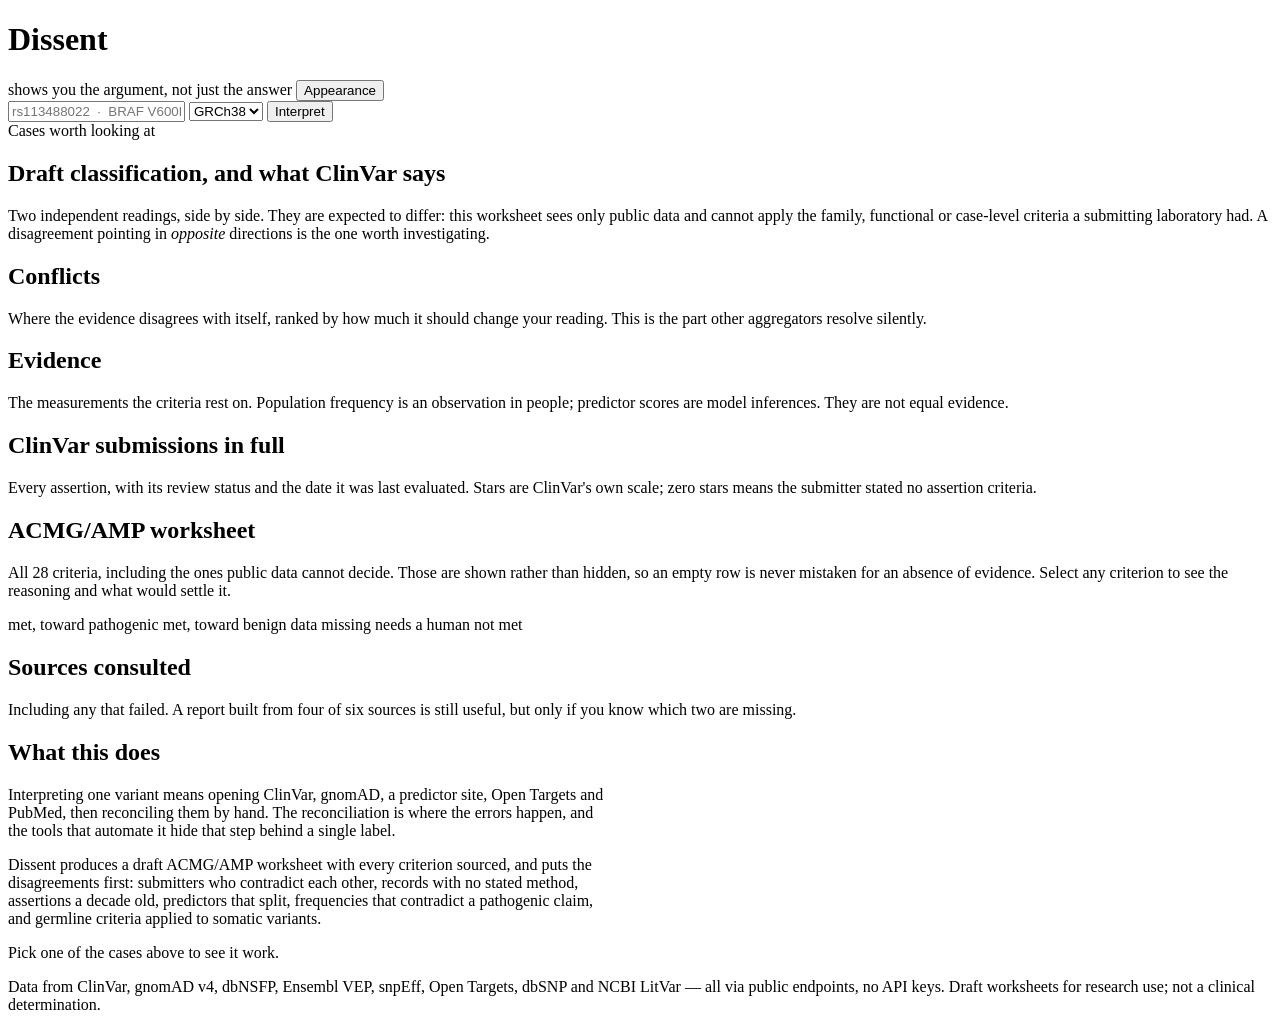
==== dissent/web/index.html @ 205fcd36 "Add web UI, JSON API, and CLI Charts are hand-written SVG rather than a charting library: the reposi" ====
<!doctype html>
<html lang="en">
<head>
<meta charset="utf-8">
<meta name="viewport" content="width=device-width, initial-scale=1">
<title>Dissent</title>
<meta name="description" content="A variant interpretation engine that shows you the argument, not just the answer.">
<link rel="stylesheet" href="/static/style.css">
</head>
<body>

<header class="masthead">
  <div class="wrap">
    <div class="brand">
      <h1>Dissent</h1>
      <span class="tag">shows you the argument, not just the answer</span>
      <button class="theme-toggle" id="theme-toggle" type="button">Appearance</button>
    </div>

    <form class="searchbar" id="search-form" autocomplete="off">
      <input id="q" name="q" placeholder="rs113488022  ·  BRAF V600E  ·  chr7:140753336A&gt;T"
             aria-label="Variant to interpret" spellcheck="false">
      <select id="assembly" aria-label="Genome assembly">
        <option value="hg38" selected>GRCh38</option>
        <option value="hg19">GRCh37</option>
      </select>
      <button type="submit" id="go">Interpret</button>
    </form>

    <div class="examples">
      <div class="examples-label">Cases worth looking at</div>
      <div class="chips" id="chips"></div>
    </div>
  </div>
</header>

<main class="wrap">
  <div id="status" class="status hidden"></div>
  <div id="error" class="error hidden"></div>

  <div id="report" class="hidden">

    <section id="identity-section">
      <div class="card identity" id="identity"></div>
    </section>

    <section>
      <h2 class="section-title">Draft classification, and what ClinVar says</h2>
      <p class="section-note">
        Two independent readings, side by side. They are expected to differ: this worksheet
        sees only public data and cannot apply the family, functional or case-level criteria a
        submitting laboratory had. A disagreement pointing in <em>opposite</em> directions is
        the one worth investigating.
      </p>
      <div class="verdicts" id="verdicts"></div>
      <div class="reasoning" id="reasoning"></div>
    </section>

    <section>
      <h2 class="section-title">Conflicts</h2>
      <p class="section-note">
        Where the evidence disagrees with itself, ranked by how much it should change your
        reading. This is the part other aggregators resolve silently.
      </p>
      <div id="conflicts"></div>
    </section>

    <section>
      <h2 class="section-title">Evidence</h2>
      <p class="section-note">
        The measurements the criteria rest on. Population frequency is an observation in
        people; predictor scores are model inferences. They are not equal evidence.
      </p>
      <div class="charts" id="charts"></div>
    </section>

    <section id="clinvar-section">
      <h2 class="section-title">ClinVar submissions in full</h2>
      <p class="section-note">
        Every assertion, with its review status and the date it was last evaluated. Stars are
        ClinVar's own scale; zero stars means the submitter stated no assertion criteria.
      </p>
      <div class="card" id="clinvar-table"></div>
    </section>

    <section>
      <h2 class="section-title">ACMG/AMP worksheet</h2>
      <p class="section-note">
        All 28 criteria, including the ones public data cannot decide. Those are shown rather
        than hidden, so an empty row is never mistaken for an absence of evidence. Select any
        criterion to see the reasoning and what would settle it.
      </p>
      <div class="legend">
        <span><i class="swatch sw-met"></i> met, toward pathogenic</span>
        <span><i class="swatch sw-met-b"></i> met, toward benign</span>
        <span><i class="swatch sw-insuf"></i> data missing</span>
        <span><i class="swatch sw-manual"></i> needs a human</span>
        <span><i class="swatch sw-notmet"></i> not met</span>
      </div>
      <div class="crit-grid" id="crit-grid"></div>
      <div id="crit-detail"></div>
    </section>

    <section>
      <h2 class="section-title">Sources consulted</h2>
      <p class="section-note">
        Including any that failed. A report built from four of six sources is still useful, but
        only if you know which two are missing.
      </p>
      <div class="srcgrid" id="sources"></div>
    </section>

    <section>
      <div class="disclaimer" id="disclaimer"></div>
    </section>

  </div>

  <div id="intro">
    <section>
      <h2 class="section-title">What this does</h2>
      <p class="section-note" style="max-width:76ch">
        Interpreting one variant means opening ClinVar, gnomAD, a predictor site, Open Targets
        and PubMed, then reconciling them by hand. The reconciliation is where the errors
        happen, and the tools that automate it hide that step behind a single label.
      </p>
      <p class="section-note" style="max-width:76ch">
        Dissent produces a draft ACMG/AMP worksheet with every criterion sourced, and puts the
        disagreements first: submitters who contradict each other, records with no stated
        method, assertions a decade old, predictors that split, frequencies that contradict a
        pathogenic claim, and germline criteria applied to somatic variants.
      </p>
      <p class="section-note" style="max-width:76ch">
        Pick one of the cases above to see it work.
      </p>
    </section>
  </div>
</main>

<footer class="foot">
  <div class="wrap">
    Data from ClinVar, gnomAD v4, dbNSFP, Ensembl VEP, snpEff, Open Targets, dbSNP and NCBI
    LitVar &mdash; all via public endpoints, no API keys. Draft worksheets for research use;
    not a clinical determination.
  </div>
</footer>

<script src="/static/charts.js"></script>
<script src="/static/app.js"></script>
</body>
</html>
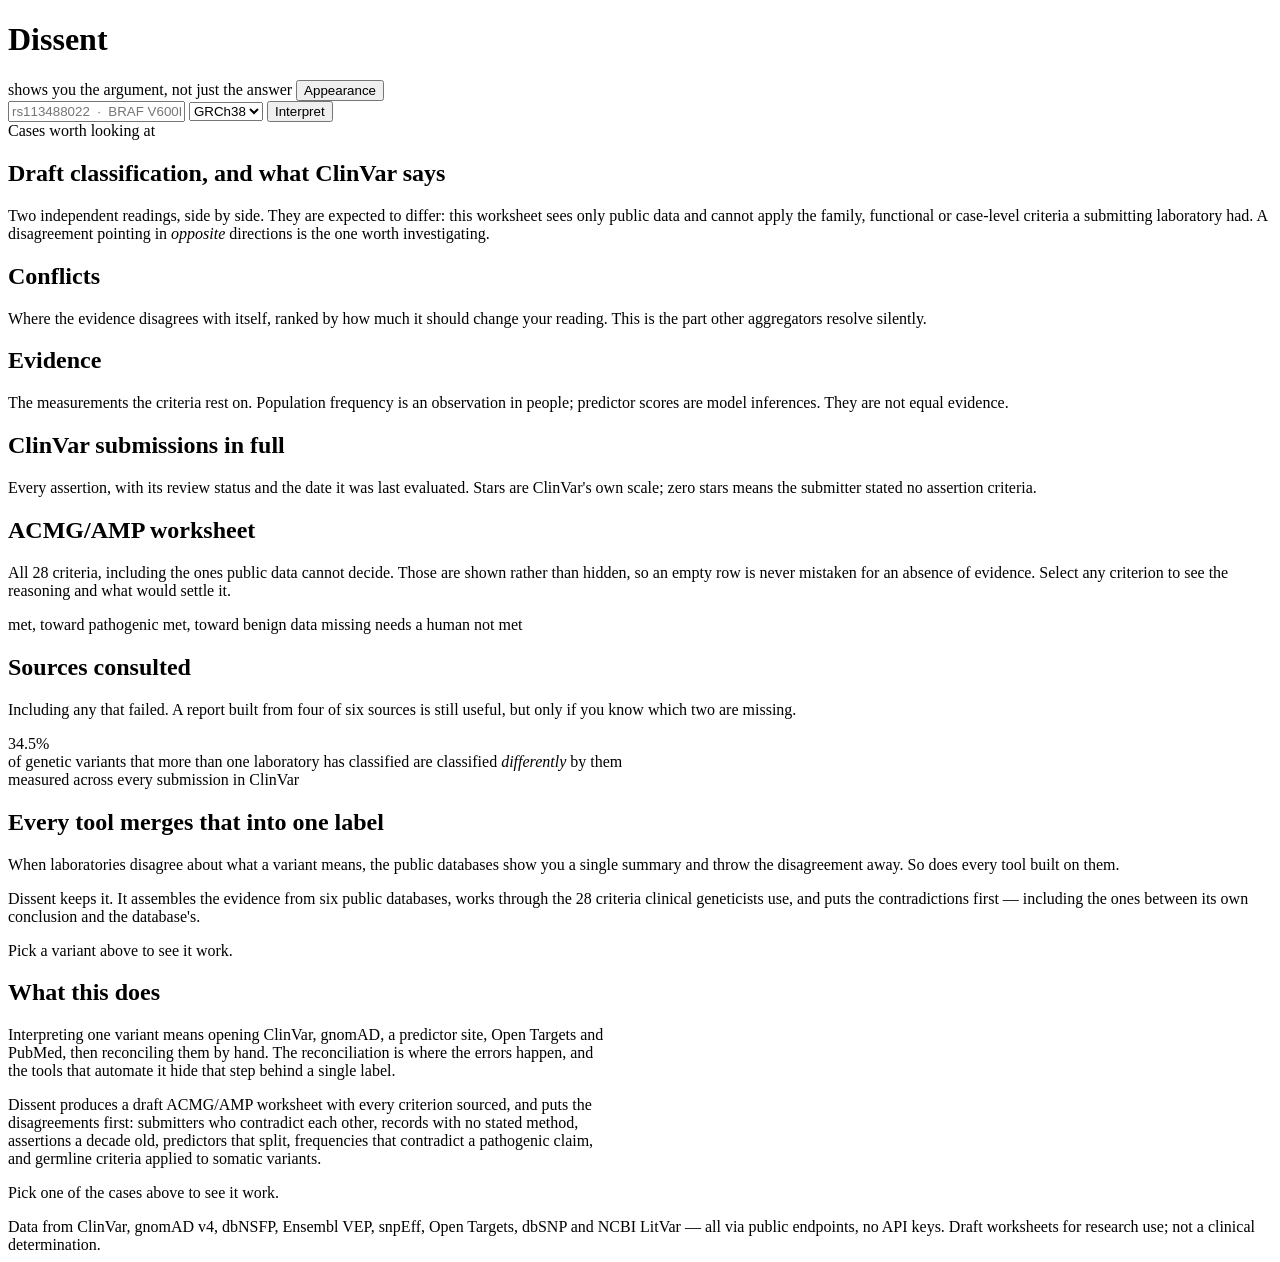
==== commit 6d3e6f59: "Make the report readable without a genetics background Three additions aimed at a reader who does no" ====
--- a/dissent/web/index.html
+++ b/dissent/web/index.html
@@ -44,6 +44,10 @@
       <div class="card identity" id="identity"></div>
     </section>
 
+    <section id="summary-section">
+      <p class="summary" id="summary"></p>
+    </section>
+
     <section>
       <h2 class="section-title">Draft classification, and what ClinVar says</h2>
       <p class="section-note">
@@ -53,6 +57,7 @@
         the one worth investigating.
       </p>
       <div class="verdicts" id="verdicts"></div>
+      <div class="verdict-banner hidden" id="verdict-banner"></div>
       <div class="reasoning" id="reasoning"></div>
     </section>
 
@@ -117,6 +122,34 @@
   </div>
 
   <div id="intro">
+    <section class="hero">
+      <div class="hero-figure">
+        <div class="hero-number">34.5%</div>
+        <div class="hero-caption">
+          of genetic variants that more than one laboratory has classified
+          are classified <em>differently</em> by them
+        </div>
+        <div class="hero-source" id="hero-source">
+          measured across every submission in ClinVar
+        </div>
+      </div>
+      <div class="hero-text">
+        <h2 class="section-title">Every tool merges that into one label</h2>
+        <p>
+          When laboratories disagree about what a variant means, the public databases
+          show you a single summary and throw the disagreement away. So does every
+          tool built on them.
+        </p>
+        <p>
+          Dissent keeps it. It assembles the evidence from six public databases,
+          works through the 28 criteria clinical geneticists use, and puts the
+          contradictions first &mdash; including the ones between its own conclusion
+          and the database's.
+        </p>
+        <p class="hero-cta">Pick a variant above to see it work.</p>
+      </div>
+    </section>
+
     <section>
       <h2 class="section-title">What this does</h2>
       <p class="section-note" style="max-width:76ch">
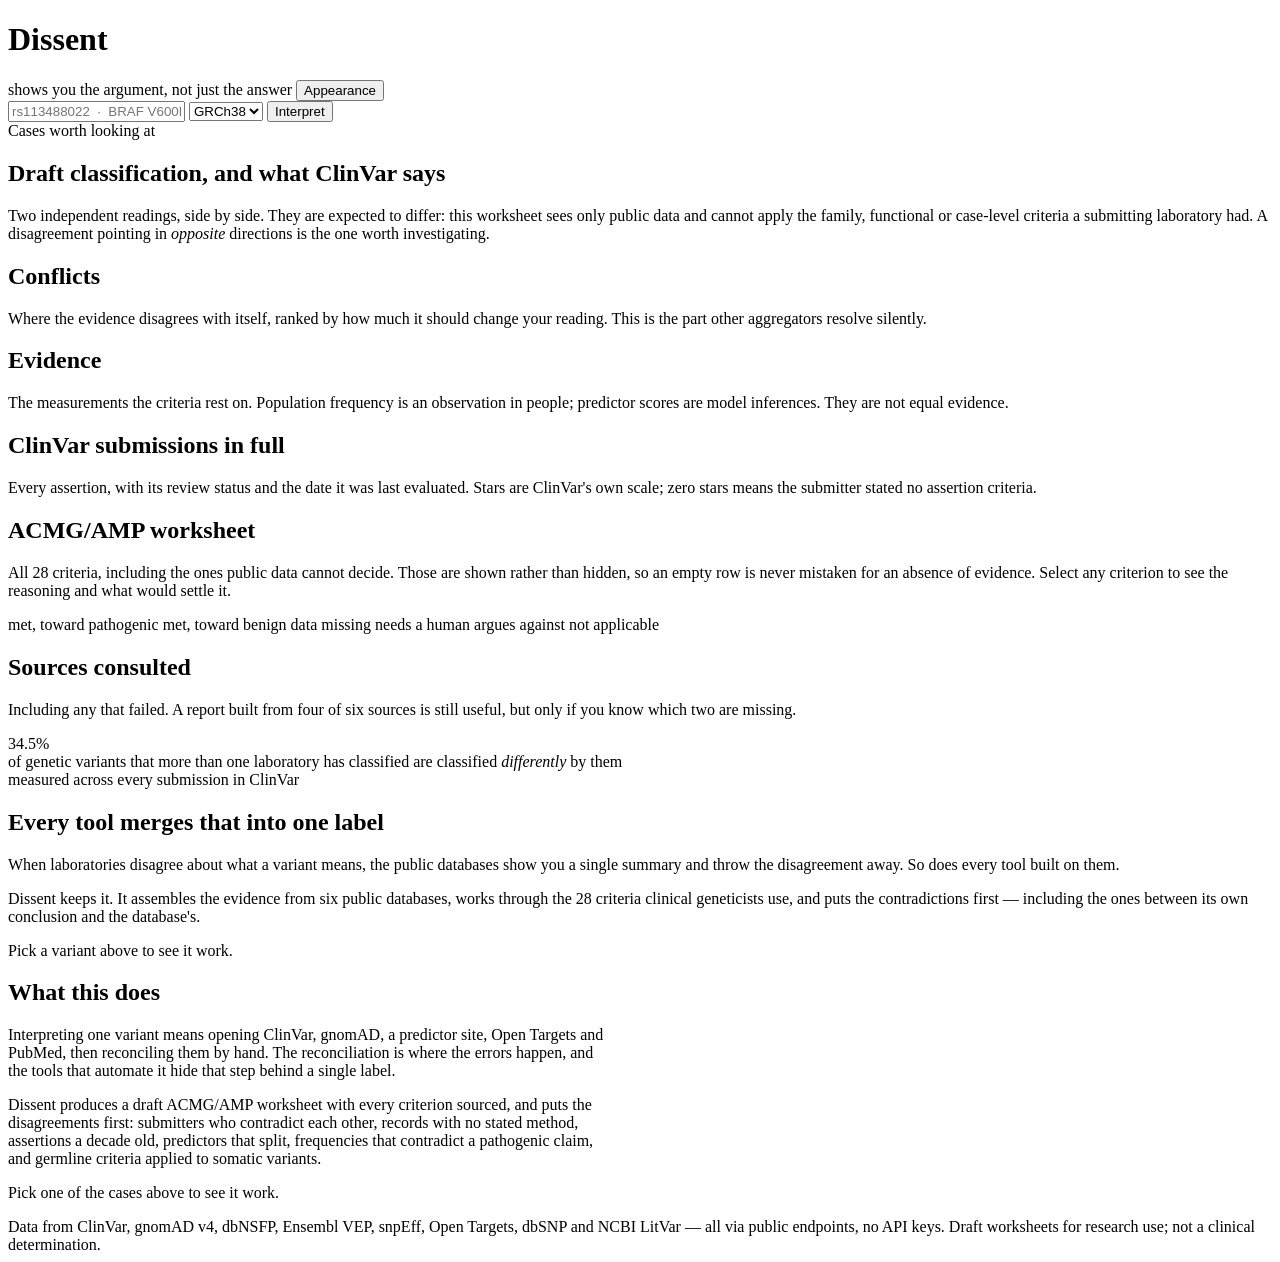
==== commit 8eda153e: "Separate 'does not apply' from 'argues against', and stop a false-benign popmax A criterion that doe" ====
--- a/dissent/web/index.html
+++ b/dissent/web/index.html
@@ -100,7 +100,8 @@
         <span><i class="swatch sw-met-b"></i> met, toward benign</span>
         <span><i class="swatch sw-insuf"></i> data missing</span>
         <span><i class="swatch sw-manual"></i> needs a human</span>
-        <span><i class="swatch sw-notmet"></i> not met</span>
+        <span><i class="swatch sw-notmet"></i> argues against</span>
+        <span><i class="swatch sw-na"></i> not applicable</span>
       </div>
       <div class="crit-grid" id="crit-grid"></div>
       <div id="crit-detail"></div>
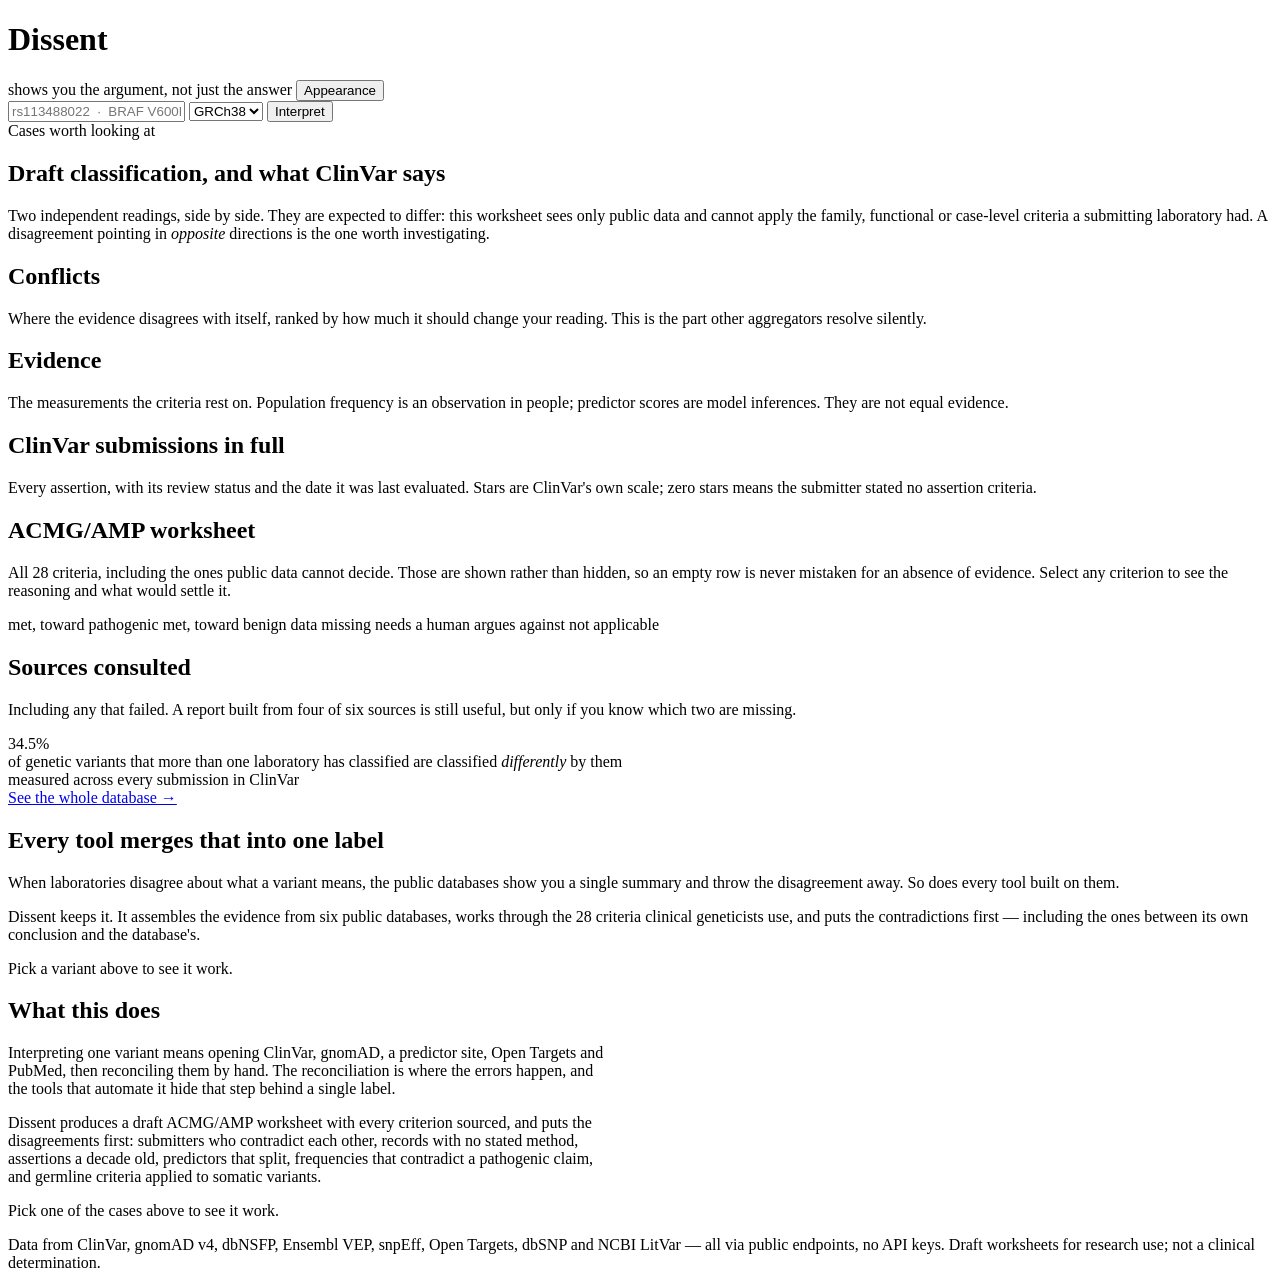
==== commit f9ea2b4a: "Add the database-wide view, and name the two populations it reports from A page at /scale showing wh" ====
--- a/dissent/web/index.html
+++ b/dissent/web/index.html
@@ -133,6 +133,7 @@
         <div class="hero-source" id="hero-source">
           measured across every submission in ClinVar
         </div>
+        <a class="hero-link" href="/scale">See the whole database &rarr;</a>
       </div>
       <div class="hero-text">
         <h2 class="section-title">Every tool merges that into one label</h2>
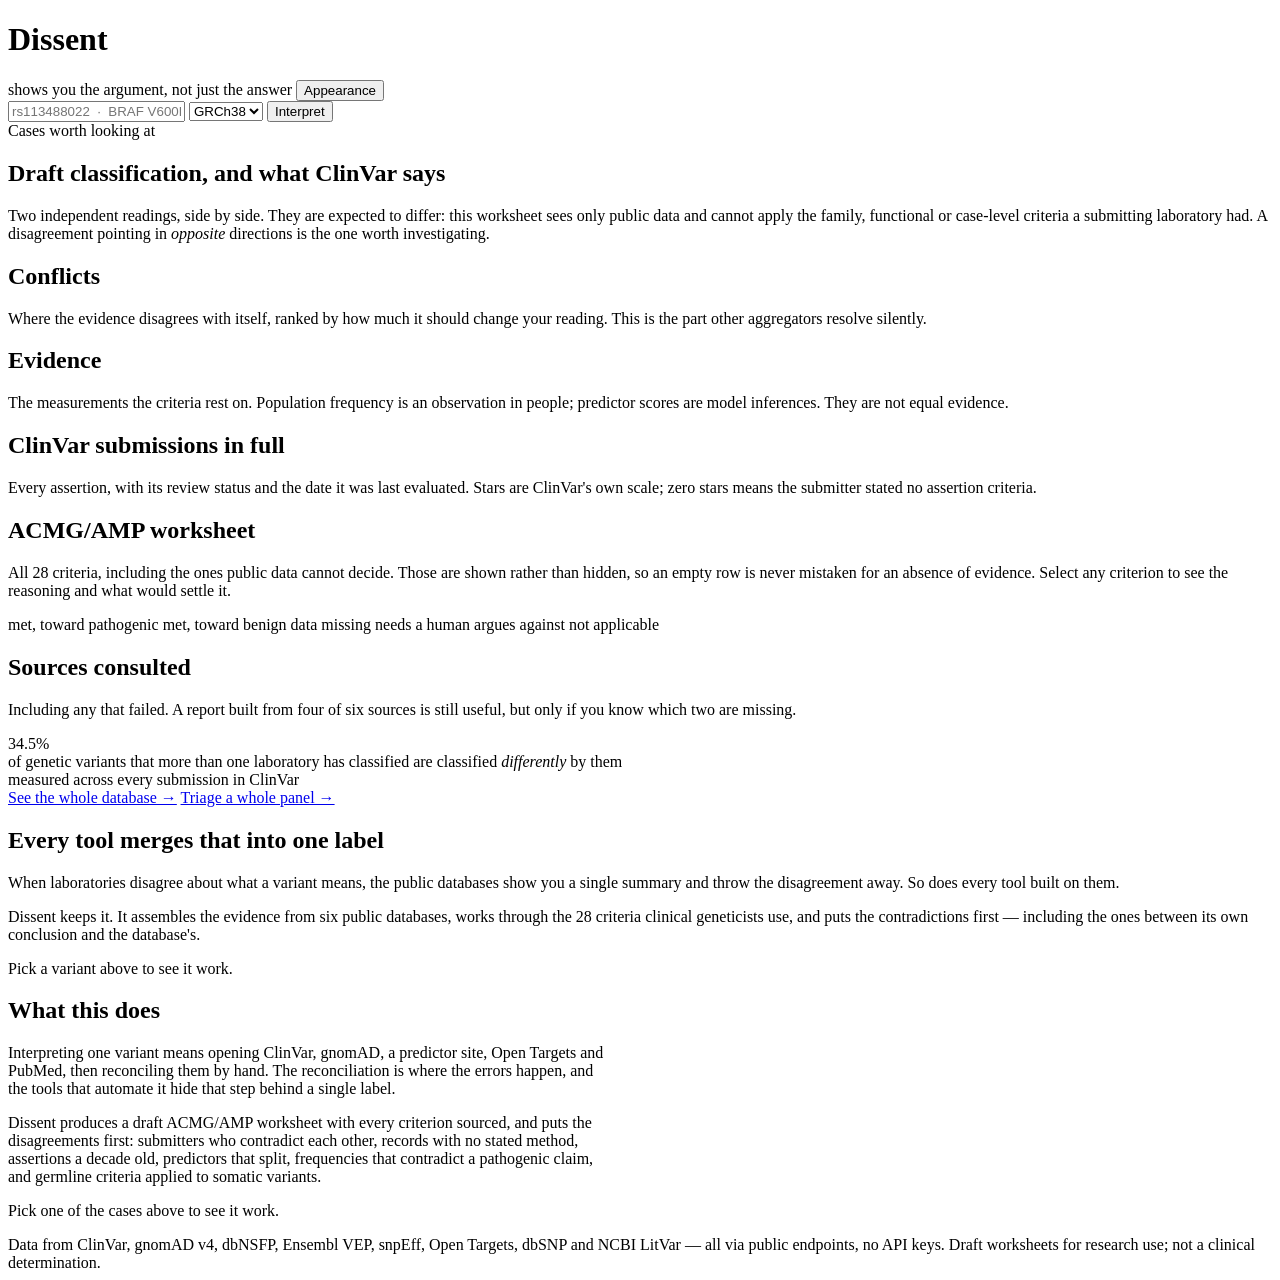
==== commit 1cc91366: "Add panel triage: interpret a gene panel and order it by what needs a human A single lookup saves a " ====
--- a/dissent/web/index.html
+++ b/dissent/web/index.html
@@ -134,6 +134,7 @@
           measured across every submission in ClinVar
         </div>
         <a class="hero-link" href="/scale">See the whole database &rarr;</a>
+        <a class="hero-link" href="/panel">Triage a whole panel &rarr;</a>
       </div>
       <div class="hero-text">
         <h2 class="section-title">Every tool merges that into one label</h2>
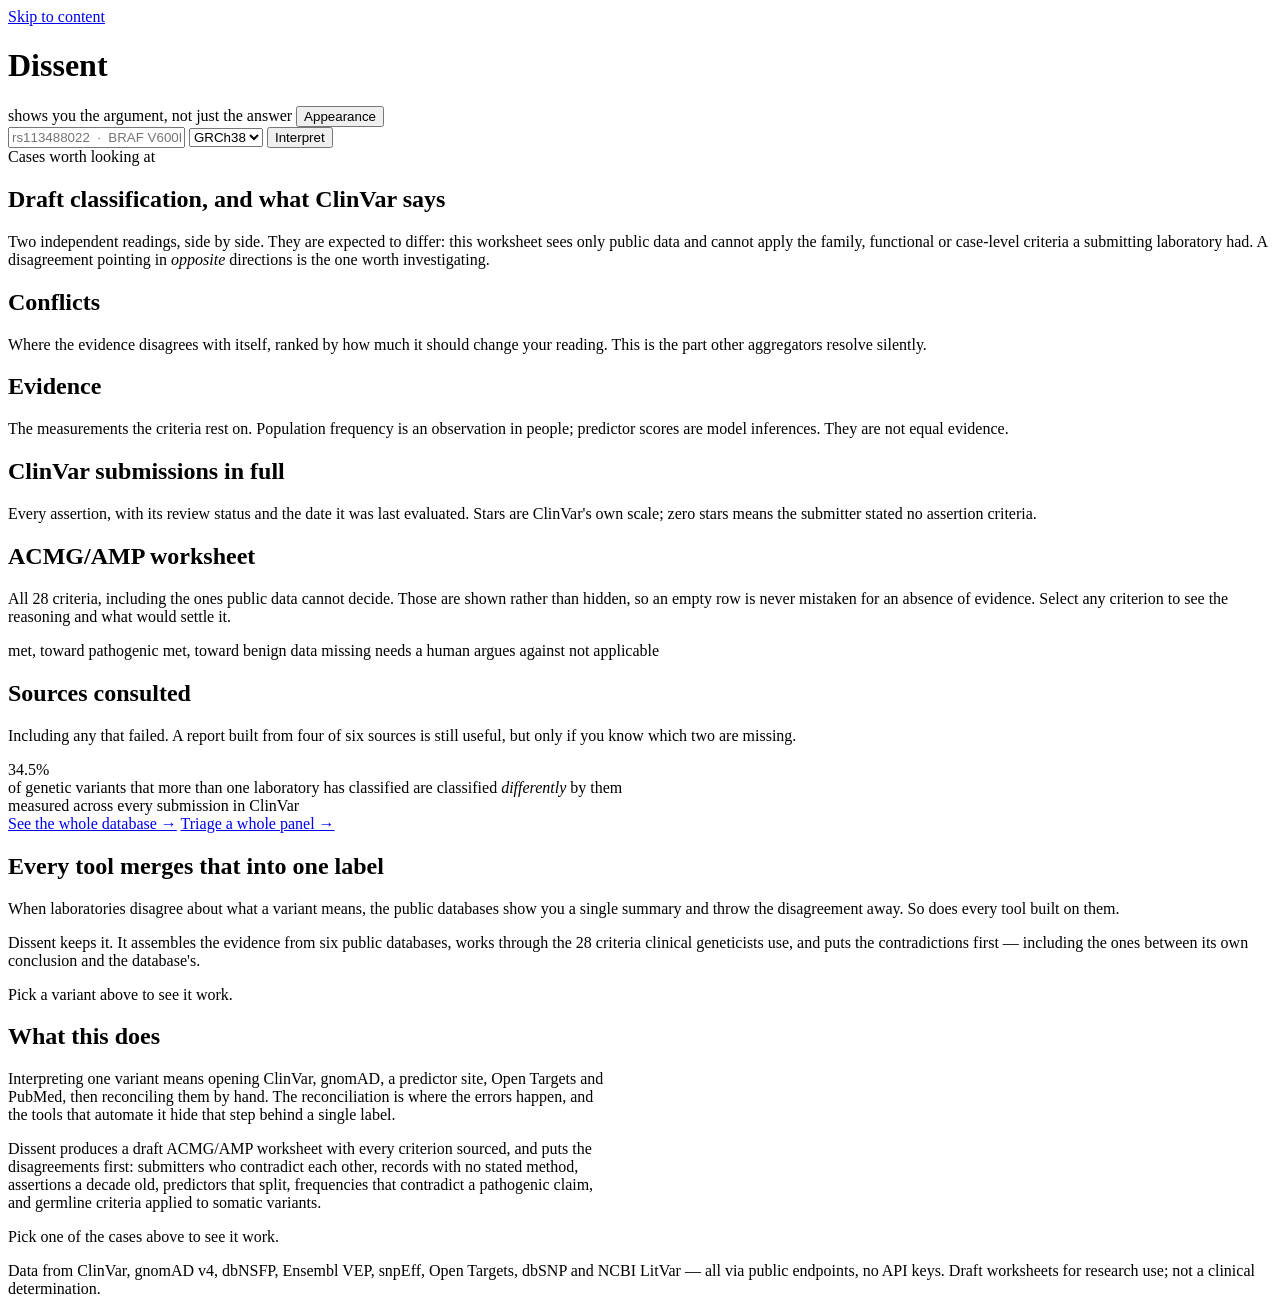
==== commit 7351c905: "Make the bottom tier mean what it says, and fix five contrast failures Tier 4 is called "No disagree" ====
--- a/dissent/web/index.html
+++ b/dissent/web/index.html
@@ -8,6 +8,8 @@
 <link rel="stylesheet" href="/static/style.css">
 </head>
 <body>
+
+<a class="skip-link" href="#main">Skip to content</a>
 
 <header class="masthead">
   <div class="wrap">
@@ -34,7 +36,7 @@
   </div>
 </header>
 
-<main class="wrap">
+<main class="wrap" id="main">
   <div id="status" class="status hidden"></div>
   <div id="error" class="error hidden"></div>
 
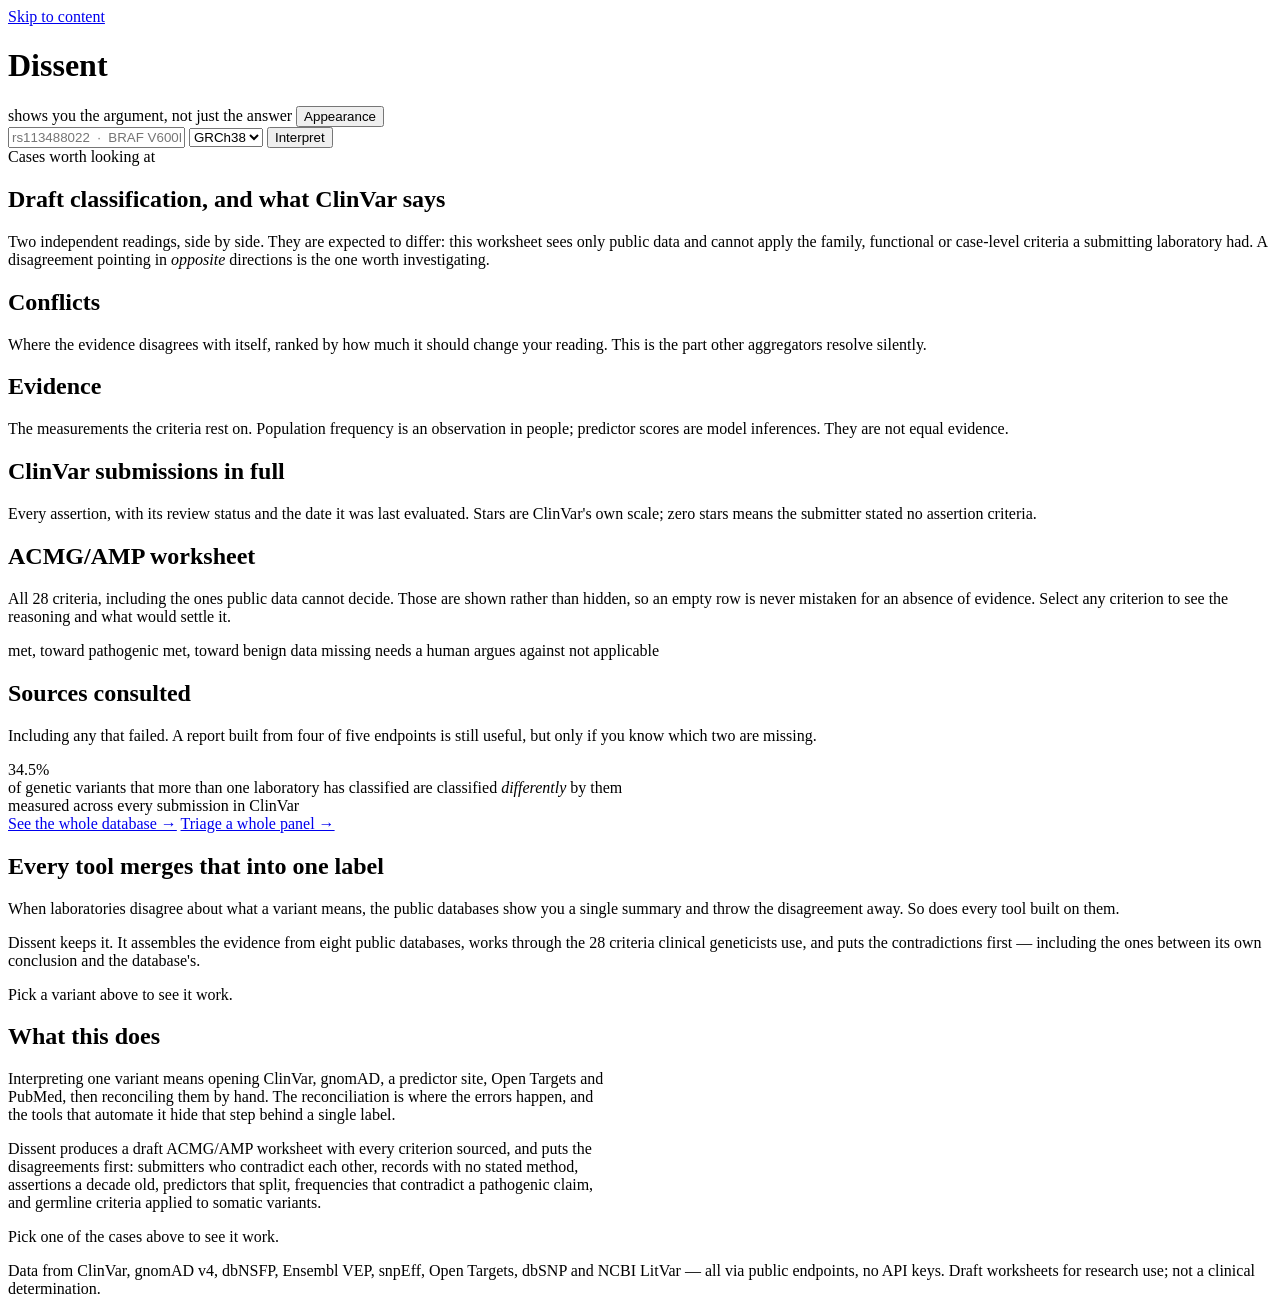
==== commit ef29ae92: "Stop two conflict cards quoting a rate measured on something else Checking the live site against the" ====
--- a/dissent/web/index.html
+++ b/dissent/web/index.html
@@ -112,7 +112,7 @@
     <section>
       <h2 class="section-title">Sources consulted</h2>
       <p class="section-note">
-        Including any that failed. A report built from four of six sources is still useful, but
+        Including any that failed. A report built from four of five endpoints is still useful, but
         only if you know which two are missing.
       </p>
       <div class="srcgrid" id="sources"></div>
@@ -146,7 +146,7 @@
           tool built on them.
         </p>
         <p>
-          Dissent keeps it. It assembles the evidence from six public databases,
+          Dissent keeps it. It assembles the evidence from eight public databases,
           works through the 28 criteria clinical geneticists use, and puts the
           contradictions first &mdash; including the ones between its own conclusion
           and the database's.
